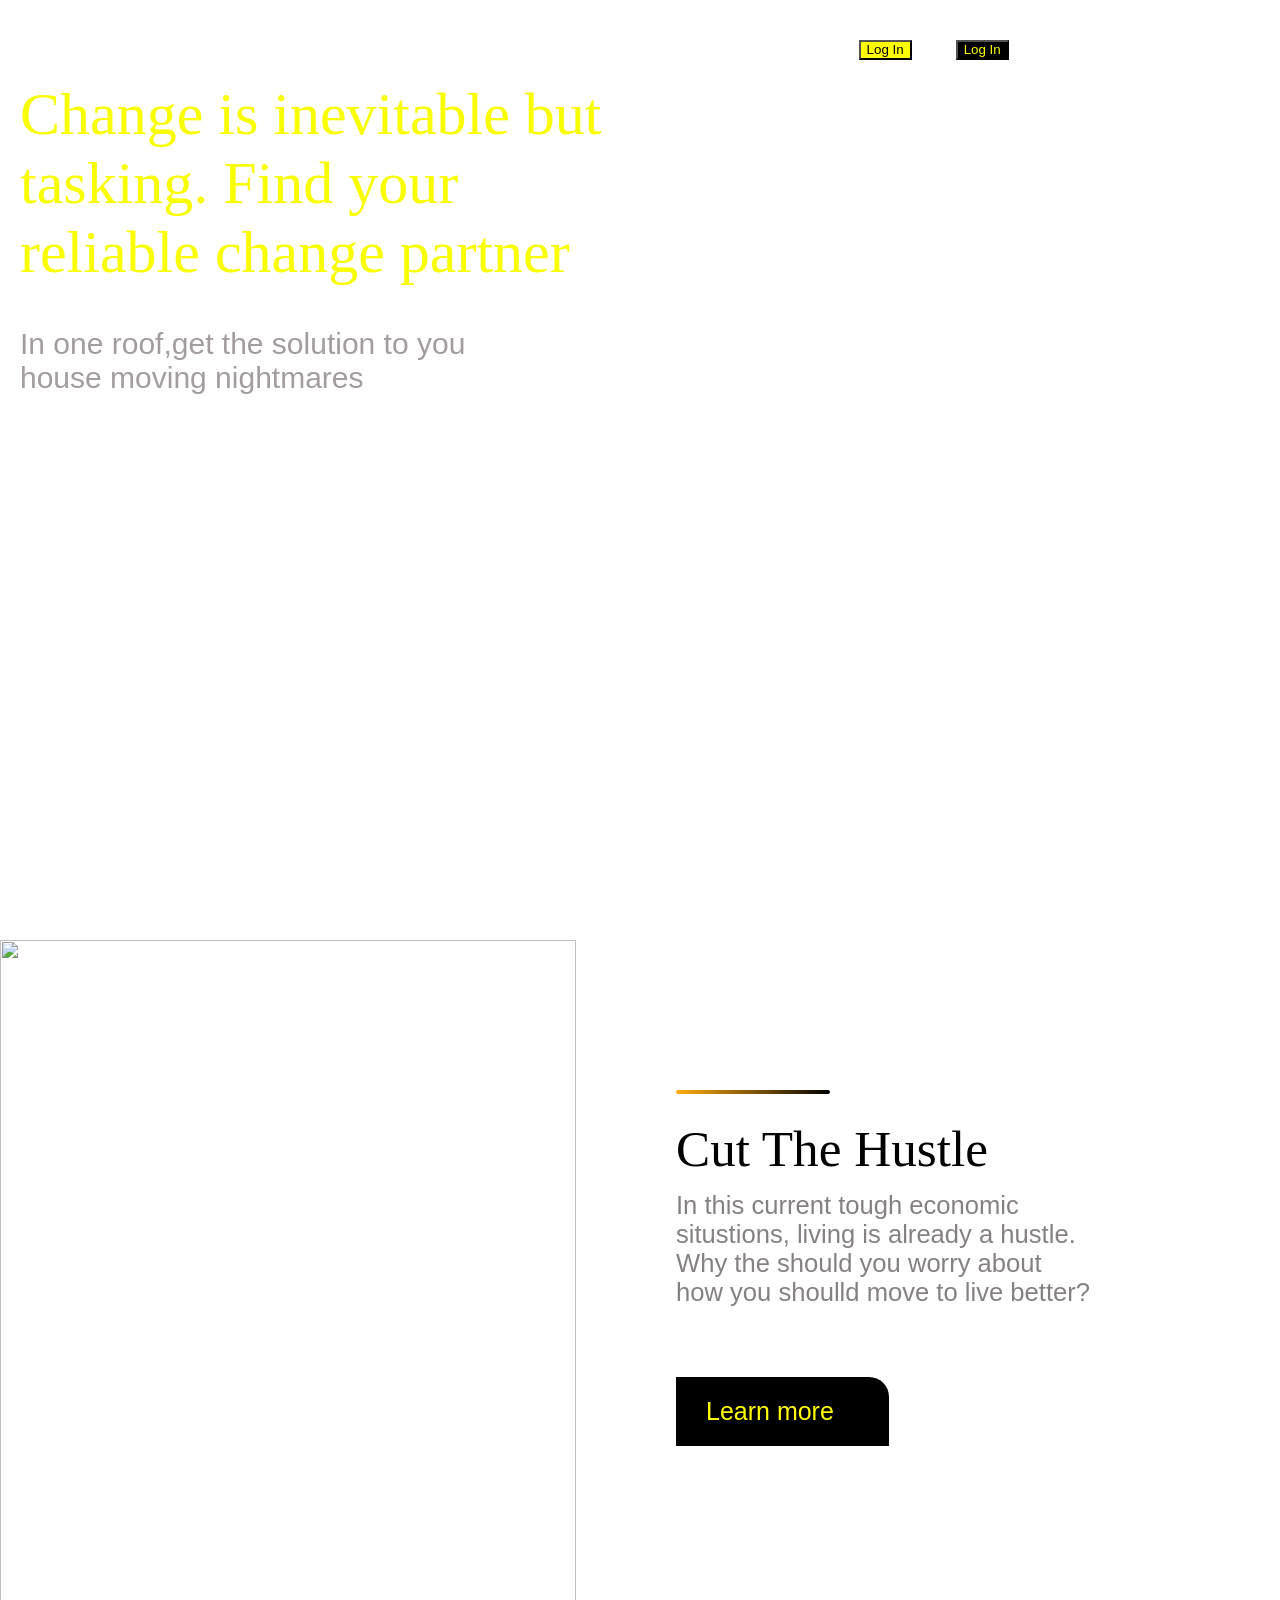
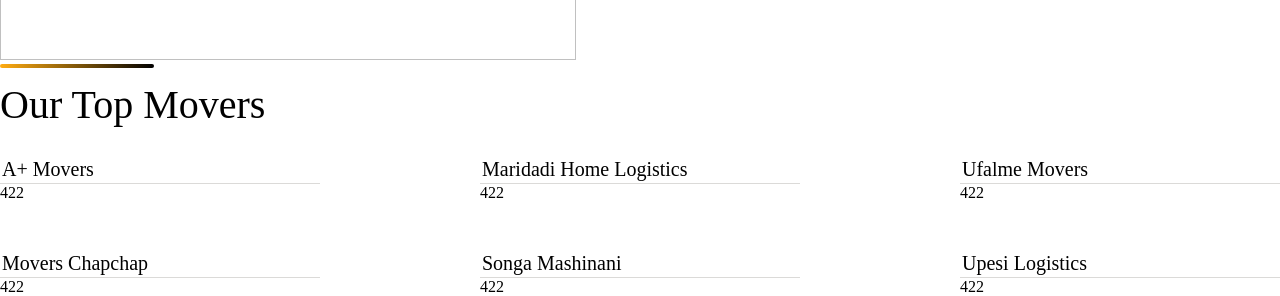
==== page1.html @ 0bf2f9d8 "add the movers section" ====
<!DOCTYPE html>
<html lang="en">
<head>
    <meta charset="UTF-8">
    <meta http-equiv="X-UA-Compatible" content="IE=edge">
    <meta name="viewport" content="width=device-width, initial-scale=1.0">
    <title>Movers</title>
    <link rel="stylesheet" href="./Assets/CSS/Index.css">  
</head>
<body>
    <header>
        <div class="sect1">
            <!---- navigation tabs---->
            <nav>
             <div class="Links"> 
                 <ul>
                     <li> <a href="">Home</a> </li>
                     <li> <a href="">About Us</a> </li>
                     <li> <a href="">Movers</a> </li>
                     <li> <a href="">Contact Us</a> </li>
                     <li>  <a href=""><button class="login">Log In</button> </a></li>
                     <li> <a href=""> <bUtton class="Signup">Log In</bUtton> </a> </li>
                 </ul>
             </div>
         </nav>
         <p class="heading" >Change is inevitable but <br> tasking. Find your <br> reliable change partner </h2>
         <p class="text" >In one roof,get the solution to you <br> house moving nightmares</p>
     </div>
      
    </header>
    <!--hustle section-->
    <section>
        <div class="new">
            <div class="image">
                <img src="https://drive.google.com/uc?export=view&id=1wGNDqezR77_tP1-acXVqNkg7n3JjcsvZ" alt="">
            </div>
           
            
            <div class="content">
                <div class="gradient"></div>
                <p class="hustle1">Cut The Hustle</p>
                <p class="hustle2">
                    In this current tough economic <br> situstions, living is already a hustle. <br> Why the should you worry about <br> how you shoulld move to live better?
                </p>
                <button>Learn more <i class="fa-solid fa-right-long"></i></button>
    
            </div>
               
        </div>
    </section>
  
     <!--movers section-->
     <section>
        <div class="top-movers">
            <div class="gradient">
            
            </div>
            <p class="mover-title">Our Top Movers</p>
            <div class="images one">
                <div class="movers-images">
                    <img src="https://drive.google.com/uc?export=view&id=1odaR59jTMMWi6GWCTKo7ntc83jByDKtT" alt="">
                    <p class="caption">A+ Movers</p>
                    <div class="icons">
                        <div>
                            <p>4</p>
                        </div>
                        <div>
                            <p>2</p>
                        </div>
                        <div>
                            <p>2</p>
                        </div>
                    </div>
                </div>
    
                <div class="movers-images">
                    <img src="https://drive.google.com/uc?export=view&id=14HpmNRPGj2HlSkysNHHCPE0c6_llzDOQ" alt="">
                        <p class="caption">Maridadi Home Logistics</p>
                    <div class="icons">
                        <div>
                            <p>4</p>
                        </div>
                        <div>
                            <p>2</p>
                        </div>
                        <div>
                            <p>2</p>
                        </div>
                    </div>
                </div>
    
                <div class="movers-images">
                    <img src="https://drive.google.com/uc?export=view&id=1UcqrtDlQf08TvlGvOyrnf8DUQJAL1cjx" alt="">
                        <p class="caption">Ufalme Movers</p>
                    <div class="icons">
                        <div>
                            <p>4</p>
                        </div>
                        <div>
                            <p>2</p>
                        </div>
                        <div>
                            <p>2</p>
                        </div>
                    </div>
                </div>
            </div>
        
            <div class="images two">
                <div class="movers-images">
                    <img src="https://drive.google.com/uc?export=view&id=1l_9QiPdOMaX5rmiSs_bNskpcy6Ru88q3" alt="">
                        <p class="caption">Movers Chapchap</p>
                    <div class="icons">
                        <div>
                            <p>4</p>
                        </div>
                        <div>
                            <p>2</p>
                        </div>
                        <div>
                            <p>2</p>
                        </div>
                    </div>
                </div>
    
                <div class="movers-images">
                    <img src="https://drive.google.com/uc?export=view&id=1YvtdyaCL0hnz4FG4ocVP2aEmI9rMRCM8" alt="">
                        <p class="caption">Songa Mashinani</p>
                    <div class="icons">
                        <div>
                            <p>4</p>
                        </div>
                        <div>
                            <p>2</p>
                        </div>
                        <div>
                            <p>2</p>
                        </div>
                    </div>
                </div>
    
                <div class="movers-images">
                    <img src="https://drive.google.com/uc?export=view&id=1LG-35J1LLqEx_qrvR2n0JsU9qG8nyfxf" alt="">
                        <p class="caption">Upesi Logistics</p>
                    <div class="icons">
                        <div>
                            <p>4</p>
                        </div>
                        <div>
                            <p>2</p>
                        </div>
                        <div>
                            <p>2</p>
                        </div>
                    </div>
                </div>
            </div>
        </div>
    
     </section>
       
</body>
</html>
---- Assets/CSS/Index.css ----
*{
    box-sizing: border-box;
    margin: 0;
    padding-top: 0;
}

body{
    background-color: white;


}

.sect1{
    background:url("https://drive.google.com/uc?export=view&id=1MpFJUVxBxTTFR_eBrzQ8WU39ZTwvHJ3O");
    padding-top: 20px;
    background-size: cover;
    background-position:center;
    background-repeat: no-repeat;
    height: 100vh;
   
}
.Links{
    text-align: center;
    padding-left: 150px;
    
}
.Links li{
    display: inline-block;
    padding: 20px;
    
}
.Links li a{
    text-decoration: none;
    color: white;
}

.Links .login{
    background-color: yellow;
    color: black;

}
.Links .Signup{
    background-color: black;
    color: yellow;
}
.heading{
    font-size: 60px;
    padding-bottom: 40px;
    padding-left: 20px;
    color: #FAFF00;
    font-family: 'Adamina', serif;

}
.text{
    padding-left: 20px;
    font-family: 'Poppins', sans-serif;
    color: #a39d9d;
    font-size: 30px;
}
.new{
    padding-top: 40px;
    display: flex;
}
.image{
    width: 45%;
}
.new .image img{
    width: 100%;
    height: 80vh;

}
.content{
    padding-left: 30px;
    align-items: center;
    padding-top: 150px;
    padding-left: 100px;
    

}
.hustle1{
    font-size: 4vw;
    padding: 1vw 0;
    font-family: 'Adamina', serif;
}
.hustle2{
    font-size: 2vw;
    font-family: 'Poppins', sans-serif;
    color: #868181;
}
.content button{
    margin-top: 70px;
    padding: 20px 30px;
    border-top-right-radius: 20px;
    border: none;
    background-color:black;
    color: yellow;
    font-size: 25px;
}
.content button i{
    margin-left: 2vw;
}
.gradient {
    margin-bottom: 1vw;
    width: 12vw;
    height: .3vw;
    background-image: linear-gradient(to right, #FFAC12, black) ;
    border-radius: 2vw;
}
.mover-title{
    font-size: 40px;
}
.images{
    position: relative;
    display: flex;
    justify-content: space-between;
    margin-top: 10px;
}
.two{
    margin-top: 30px;
}

.movers-images{
    background-color: white;
    border-radius: 3vh;
    width: 25vw;
}
.movers-images img{
    height: auto;
    width: 25vw;
   
}
.movers-images .caption{
    font-size: 20px;
    padding: 2px;
}
.movers-images .icons{
    border-top: 1px solid #dbdad8;
    display: flex;
}
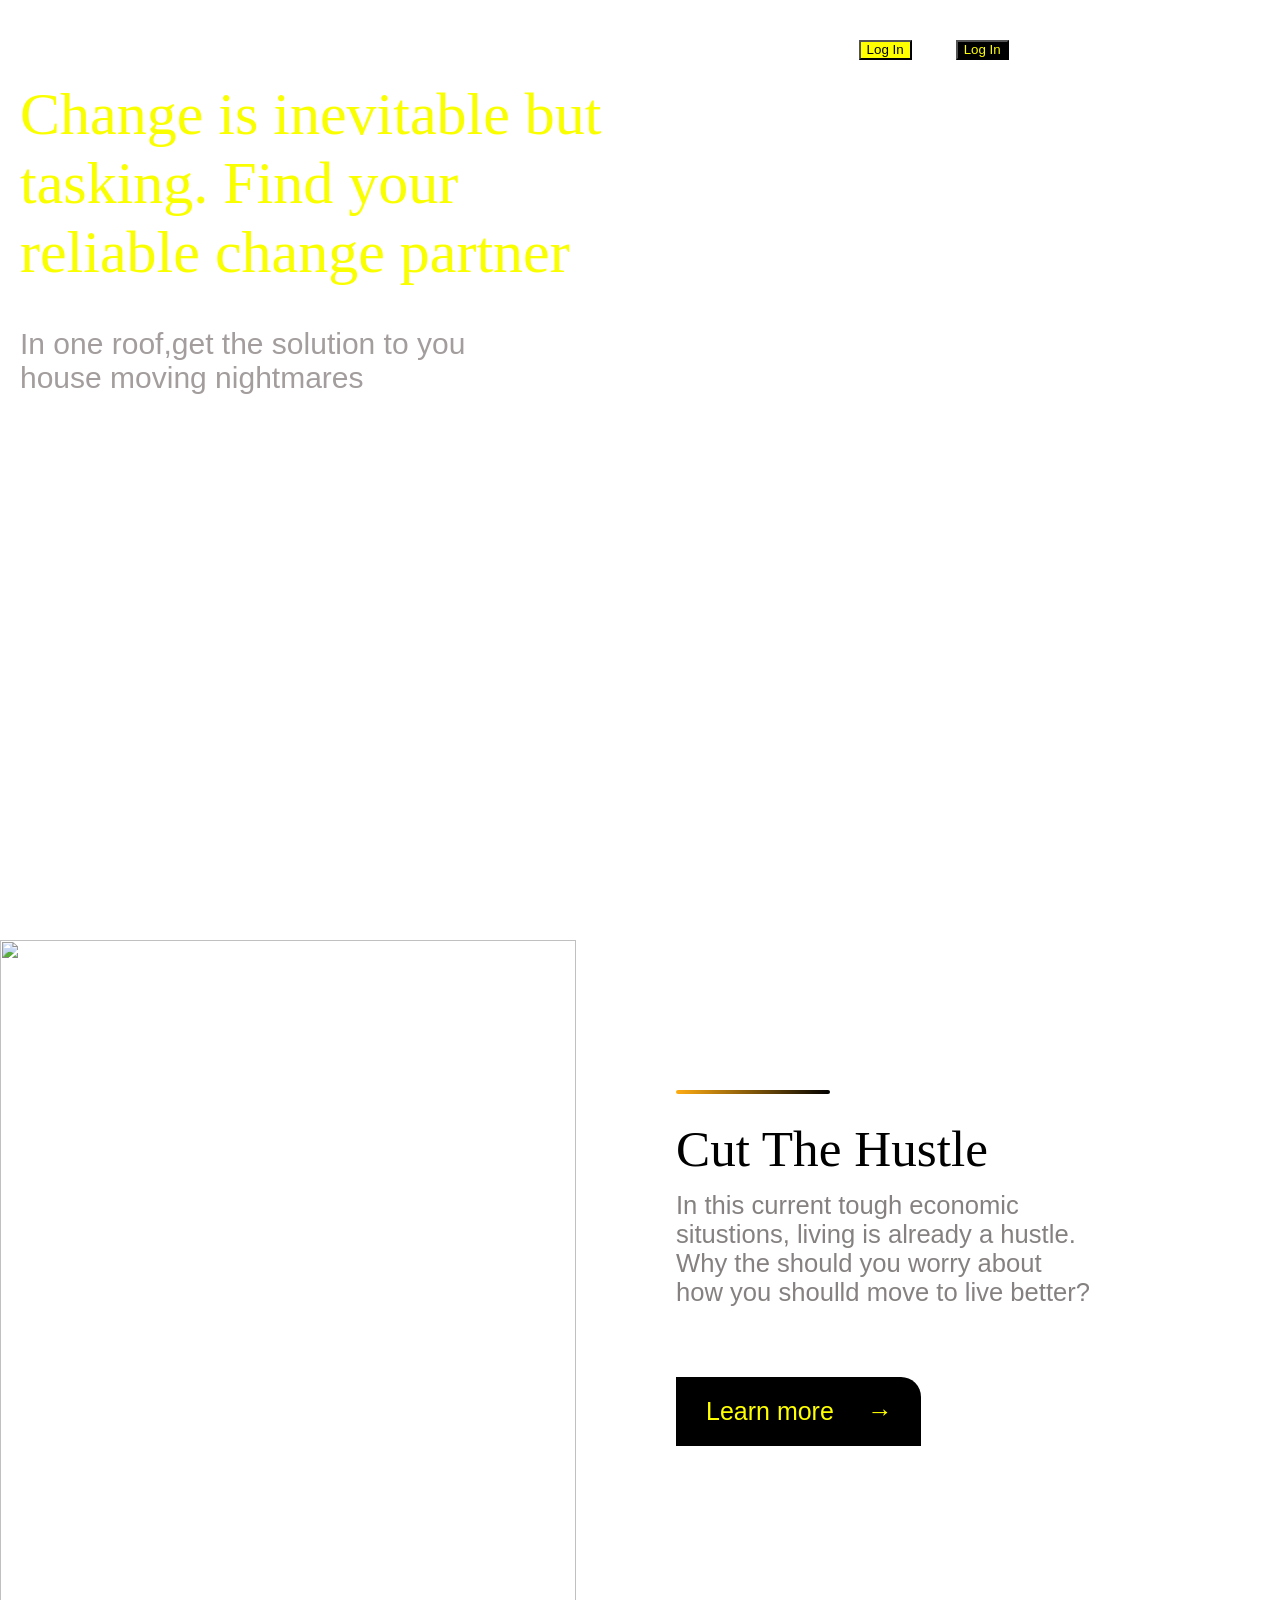
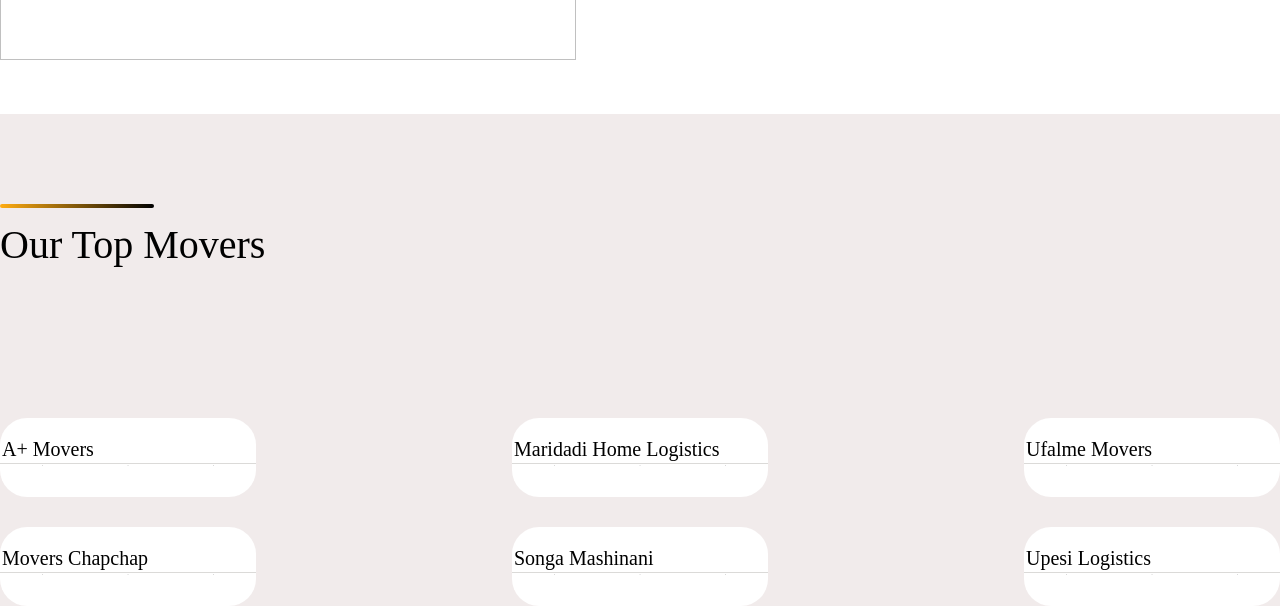
==== commit 79723225: "add movers section" ====
--- a/page1.html
+++ b/page1.html
@@ -42,7 +42,7 @@
                 <p class="hustle2">
                     In this current tough economic <br> situstions, living is already a hustle. <br> Why the should you worry about <br> how you shoulld move to live better?
                 </p>
-                <button>Learn more <i class="fa-solid fa-right-long"></i></button>
+                <button>Learn more <i class="fa-solid fa-right-long"><span>&#x2192;</span></i></button>
     
             </div>
                
@@ -50,7 +50,7 @@
     </section>
   
      <!--movers section-->
-     <section>
+     <section class="movers-sec">
         <div class="top-movers">
             <div class="gradient">
             
--- a/Assets/CSS/Index.css
+++ b/Assets/CSS/Index.css
@@ -106,12 +106,25 @@
     background-image: linear-gradient(to right, #FFAC12, black) ;
     border-radius: 2vw;
 }
+.top-movers{
+    margin-top: 40px;
+}
+.top-movers .mover-title{
+    margin-bottom: 150px;
+}
+.movers-sec{
+    margin-top: 50px;
+    padding-top: 50px;
+    background-color: #f1ebeb;
+    align-items: center;
+}
 .mover-title{
     font-size: 40px;
 }
 .images{
     position: relative;
     display: flex;
+    align-items: left;
     justify-content: space-between;
     margin-top: 10px;
 }
@@ -122,11 +135,12 @@
 .movers-images{
     background-color: white;
     border-radius: 3vh;
-    width: 25vw;
+    width: 20vw;
+    padding-bottom: 30px;
 }
 .movers-images img{
     height: auto;
-    width: 25vw;
+    width: 20vw;
    
 }
 .movers-images .caption{
@@ -137,3 +151,11 @@
     border-top: 1px solid #dbdad8;
     display: flex;
 }
+.icons p{
+    font-size: 1px;
+    padding: 1px;
+    text-align: center;
+}
+.icons div{
+    min-width: 33.333%;
+}
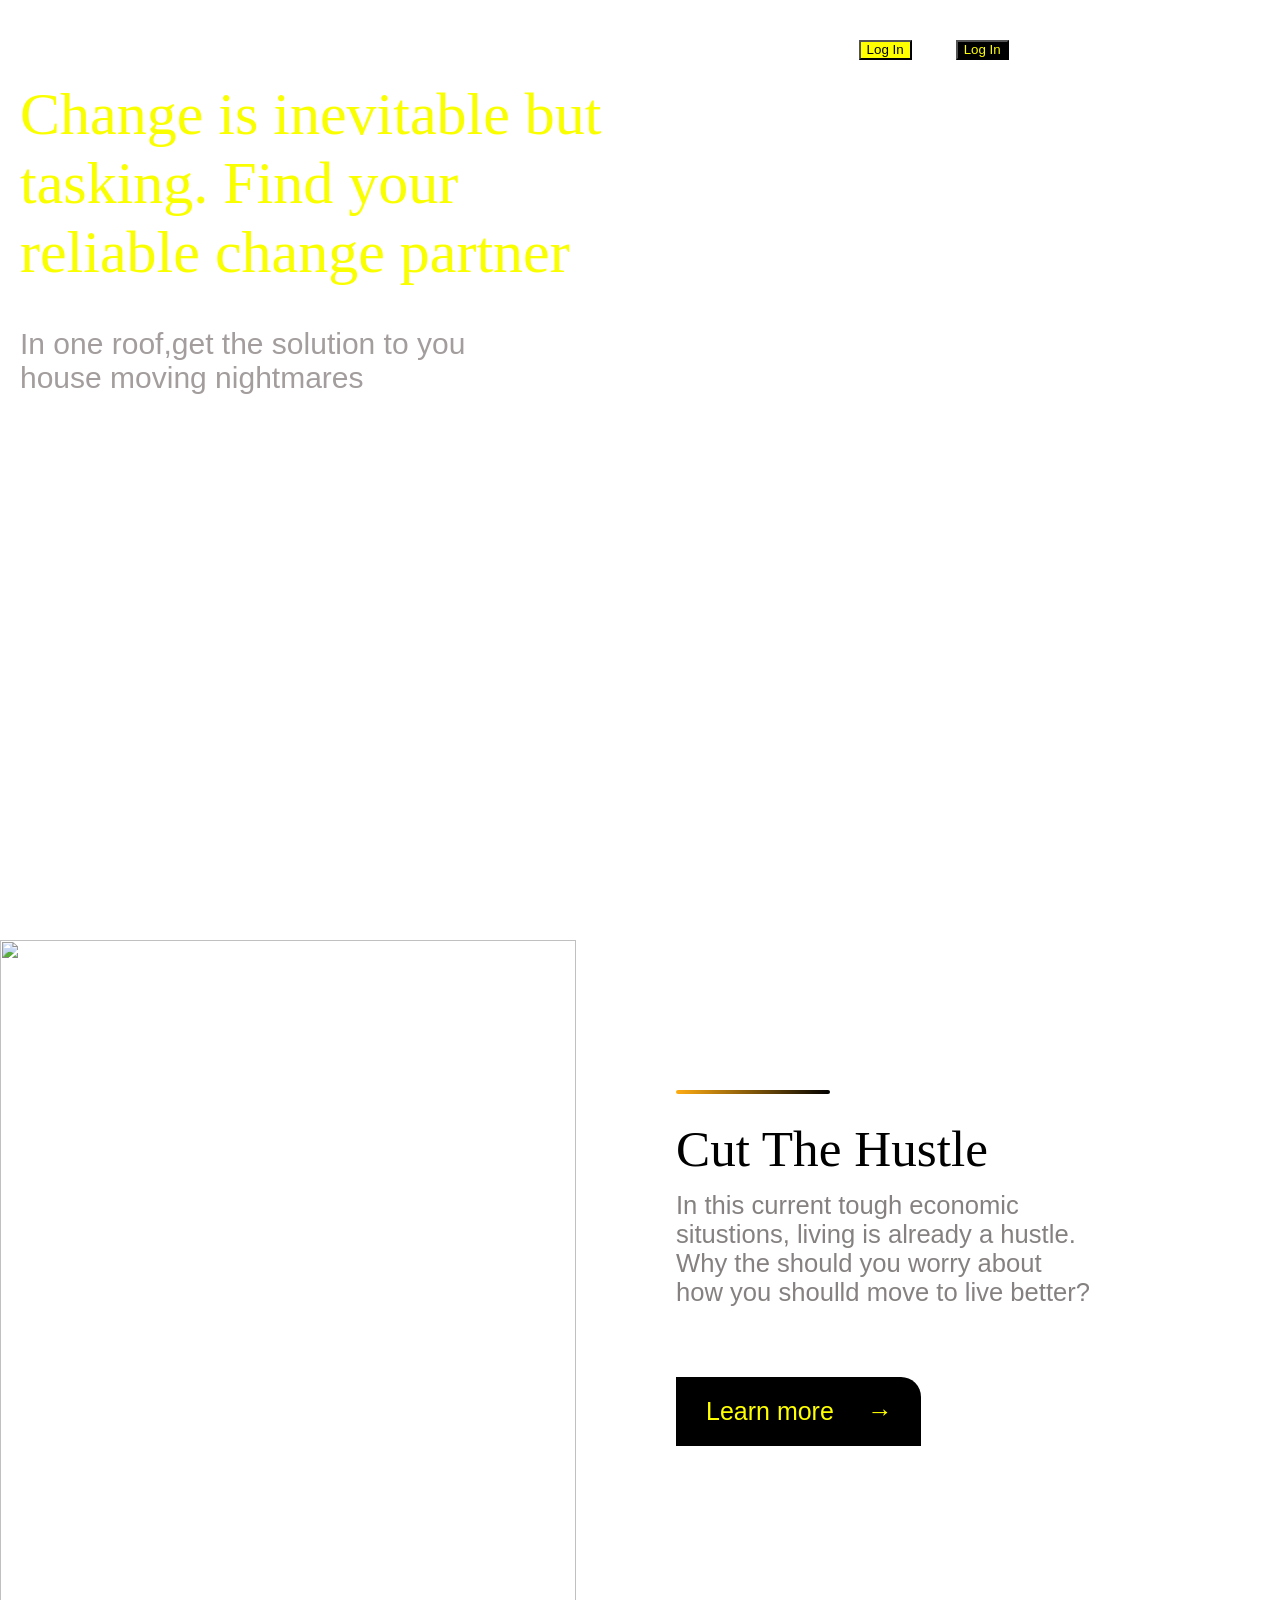
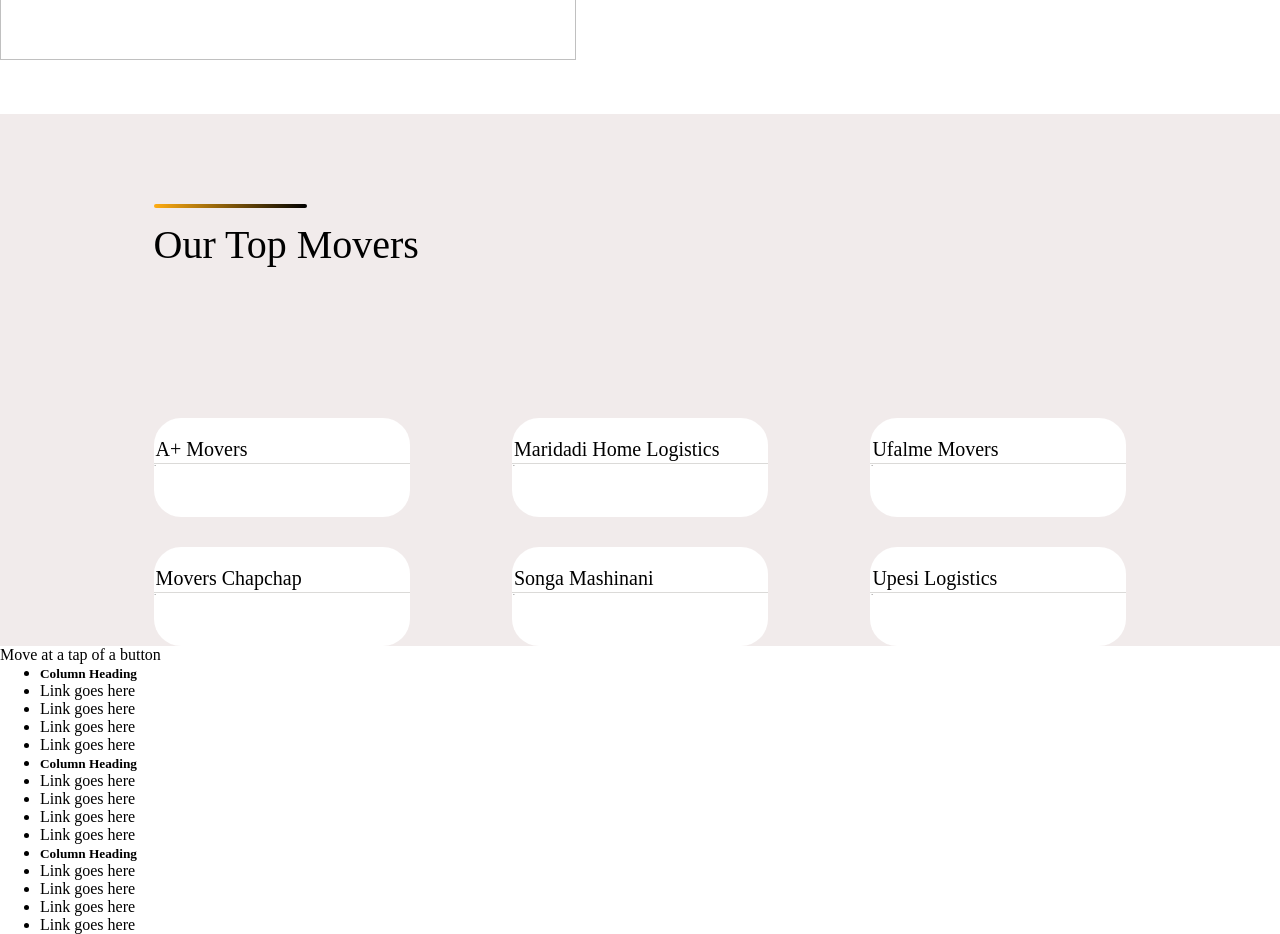
==== commit 8165449d: "add the footer section" ====
--- a/page1.html
+++ b/page1.html
@@ -158,6 +158,42 @@
         </div>
     
      </section>
+     <!--Footer section here-->
+     <footer>
+        <div class="footer-sec">
+            <p>Move at a tap of <span>a button</span></p>
+        </div>
+        <div class="footer">
+            <div class="footer-icons">
+                <i class="fa-brands fa-facebook-f"></i>
+                <i class="fa-brands fa-twitter"></i>
+                <i class="fa-brands fa-instagram"></i>
+            </div>
+            <div class="footer-list">
+                <ul>
+                    <li><h5>Column Heading</h5></li>
+                    <li>Link goes here</li>
+                    <li>Link goes here</li>
+                    <li>Link goes here</li>
+                    <li>Link goes here</li>
+                </ul>
+                <ul>
+                    <li><h5>Column Heading</h5></li>
+                    <li>Link goes here</li>
+                    <li>Link goes here</li>
+                    <li>Link goes here</li>
+                    <li>Link goes here</li>
+                </ul>
+                <ul>
+                    <li><h5>Column Heading</h5></li>
+                    <li>Link goes here</li>
+                    <li>Link goes here</li>
+                    <li>Link goes here</li>
+                    <li>Link goes here</li>
+                </ul>
+            </div>
+        </div>
+     </footer>
        
 </body>
 </html>
--- a/Assets/CSS/Index.css
+++ b/Assets/CSS/Index.css
@@ -117,6 +117,8 @@
     padding-top: 50px;
     background-color: #f1ebeb;
     align-items: center;
+    padding-left: 12%;
+    padding-right: 12%;
 }
 .mover-title{
     font-size: 40px;
@@ -124,7 +126,6 @@
 .images{
     position: relative;
     display: flex;
-    align-items: left;
     justify-content: space-between;
     margin-top: 10px;
 }
@@ -136,7 +137,7 @@
     background-color: white;
     border-radius: 3vh;
     width: 20vw;
-    padding-bottom: 30px;
+    padding-bottom: 50px;
 }
 .movers-images img{
     height: auto;
@@ -151,11 +152,10 @@
     border-top: 1px solid #dbdad8;
     display: flex;
 }
-.icons p{
+.icons {
+    display: flex;
     font-size: 1px;
     padding: 1px;
     text-align: center;
 }
-.icons div{
-    min-width: 33.333%;
-}
+
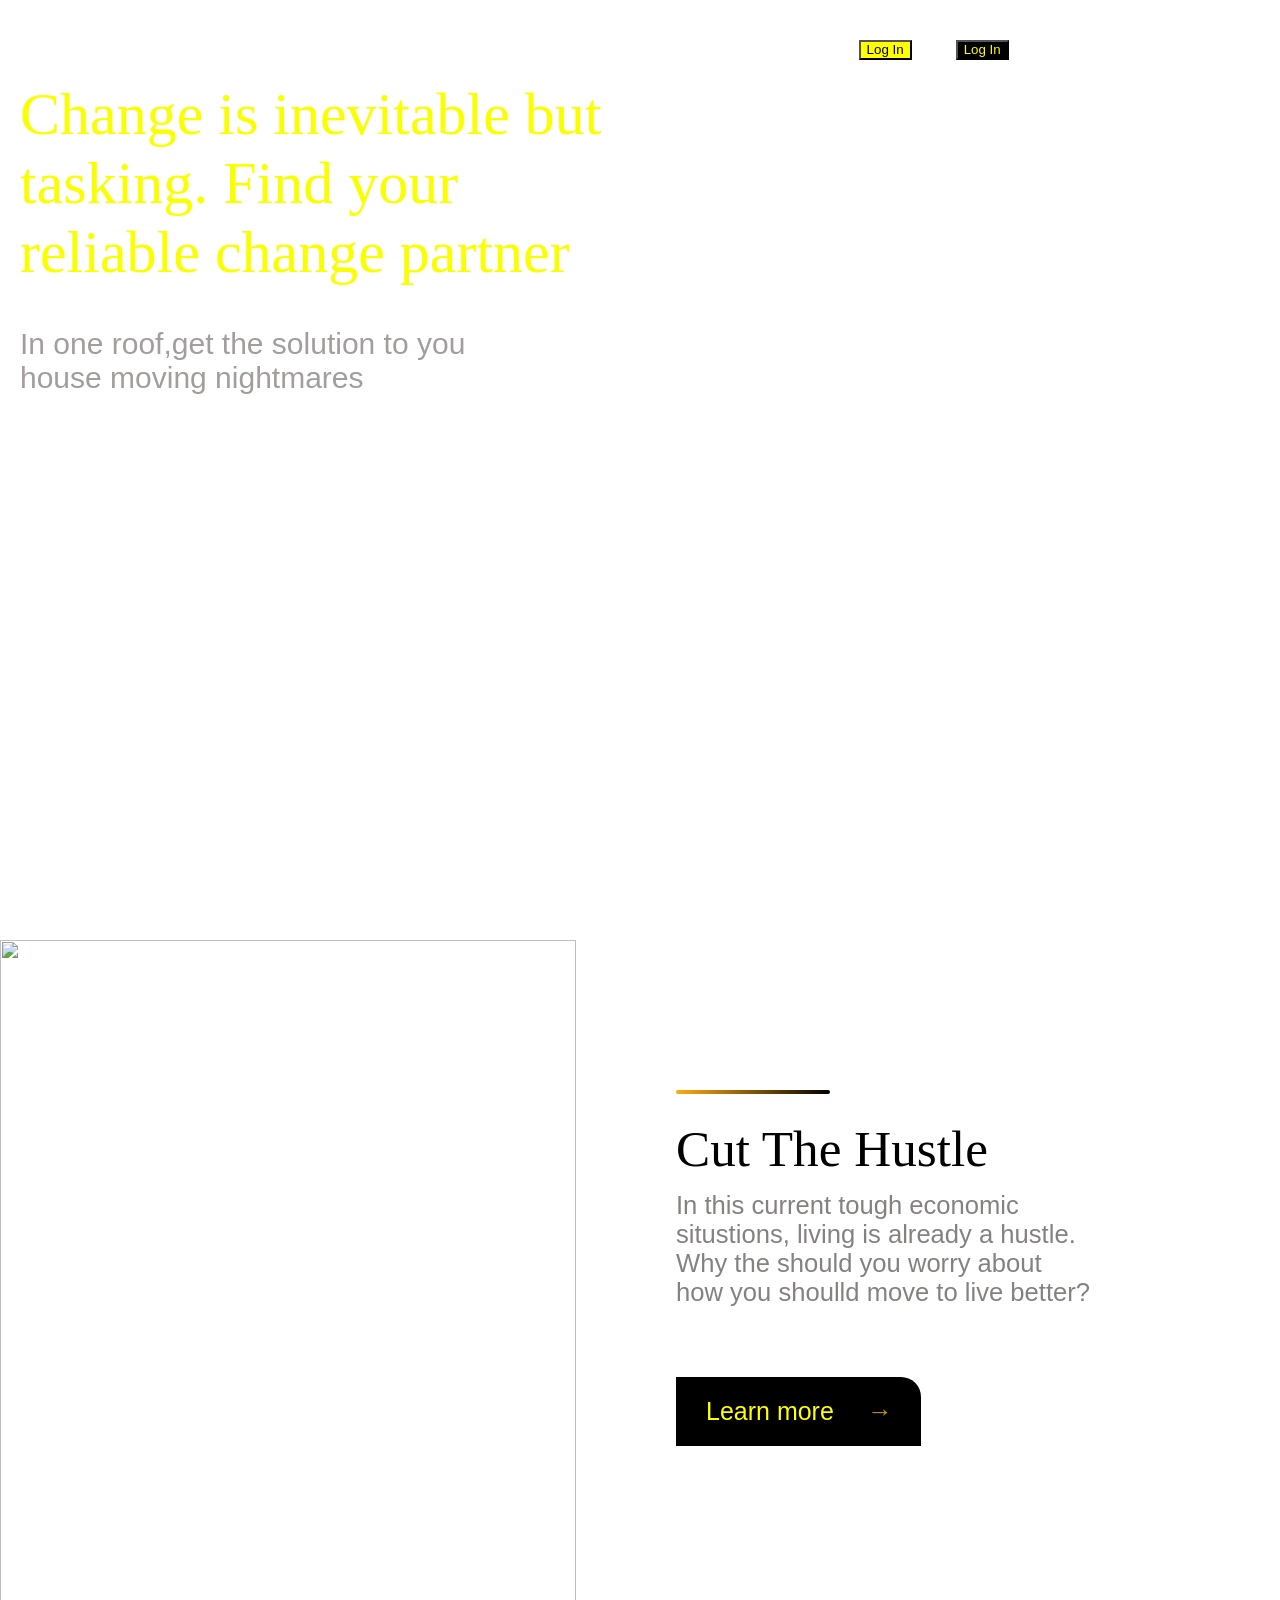
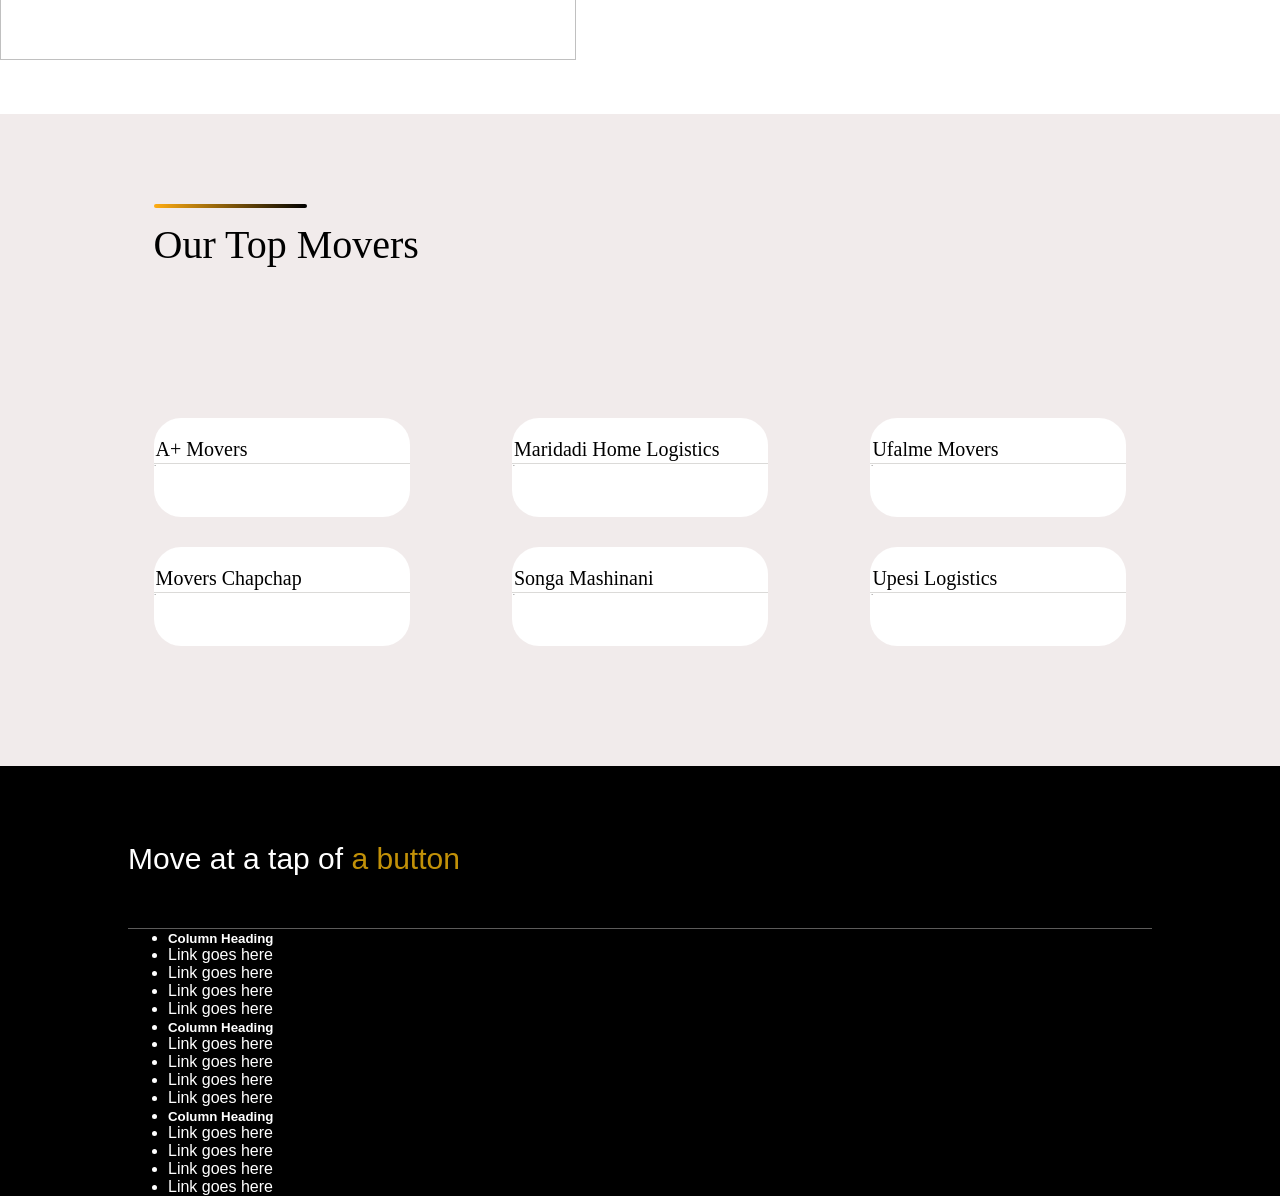
==== commit 27f24575: "style and position heading in footer section" ====
--- a/page1.html
+++ b/page1.html
@@ -160,7 +160,7 @@
      </section>
      <!--Footer section here-->
      <footer>
-        <div class="footer-sec">
+        <div class="footer-name">
             <p>Move at a tap of <span>a button</span></p>
         </div>
         <div class="footer">
--- a/Assets/CSS/Index.css
+++ b/Assets/CSS/Index.css
@@ -131,6 +131,8 @@
 }
 .two{
     margin-top: 30px;
+    padding-bottom: 120px;
+
 }
 
 .movers-images{
@@ -159,3 +161,19 @@
     text-align: center;
 }
 
+footer{
+    background-color: black;
+    max-height: 90vh;
+    color: white;
+    padding: 0 10vw;
+    font-family: Verdana, Geneva, Tahoma, sans-serif;
+
+}
+.footer-name p{
+    font-size: 30px;
+    padding: 6vw 0 4vw ;
+    border-bottom: 1px solid #5c5b5a;
+}
+span{
+    color: #dda509e0;
+}
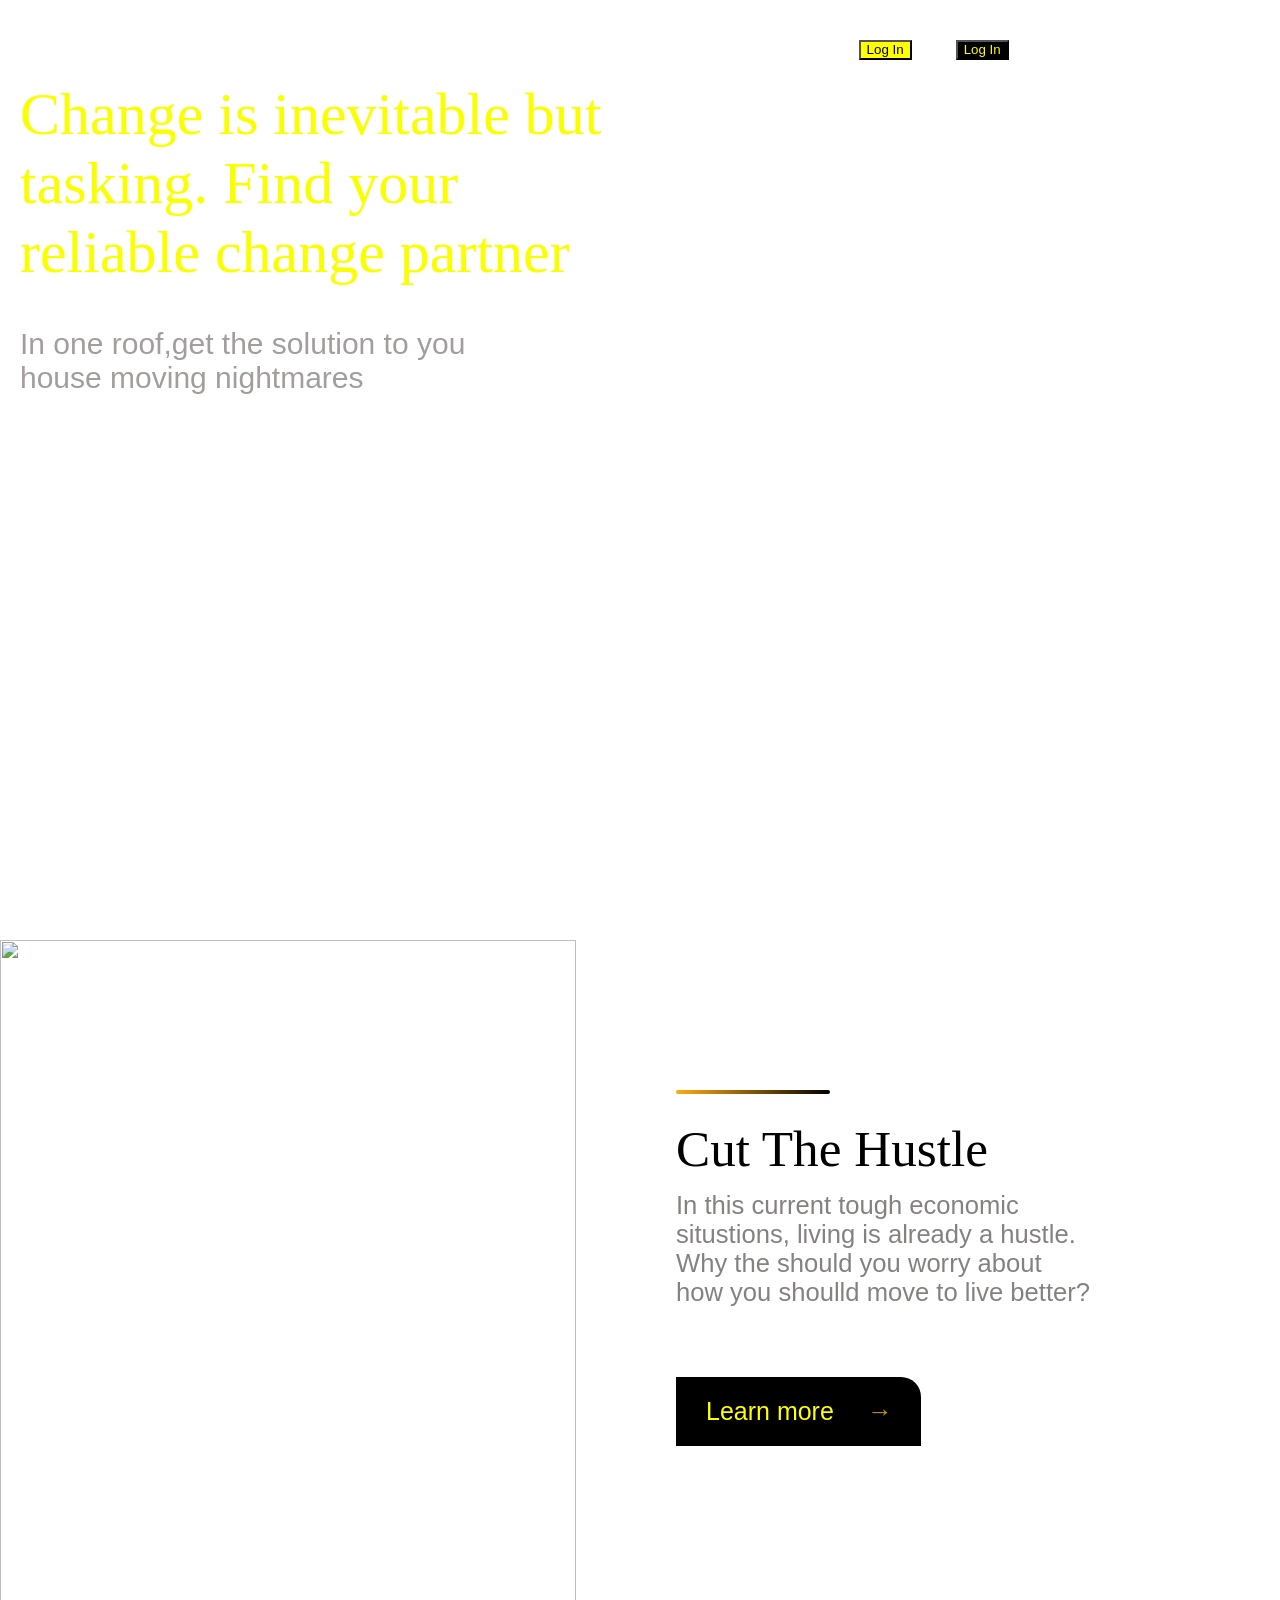
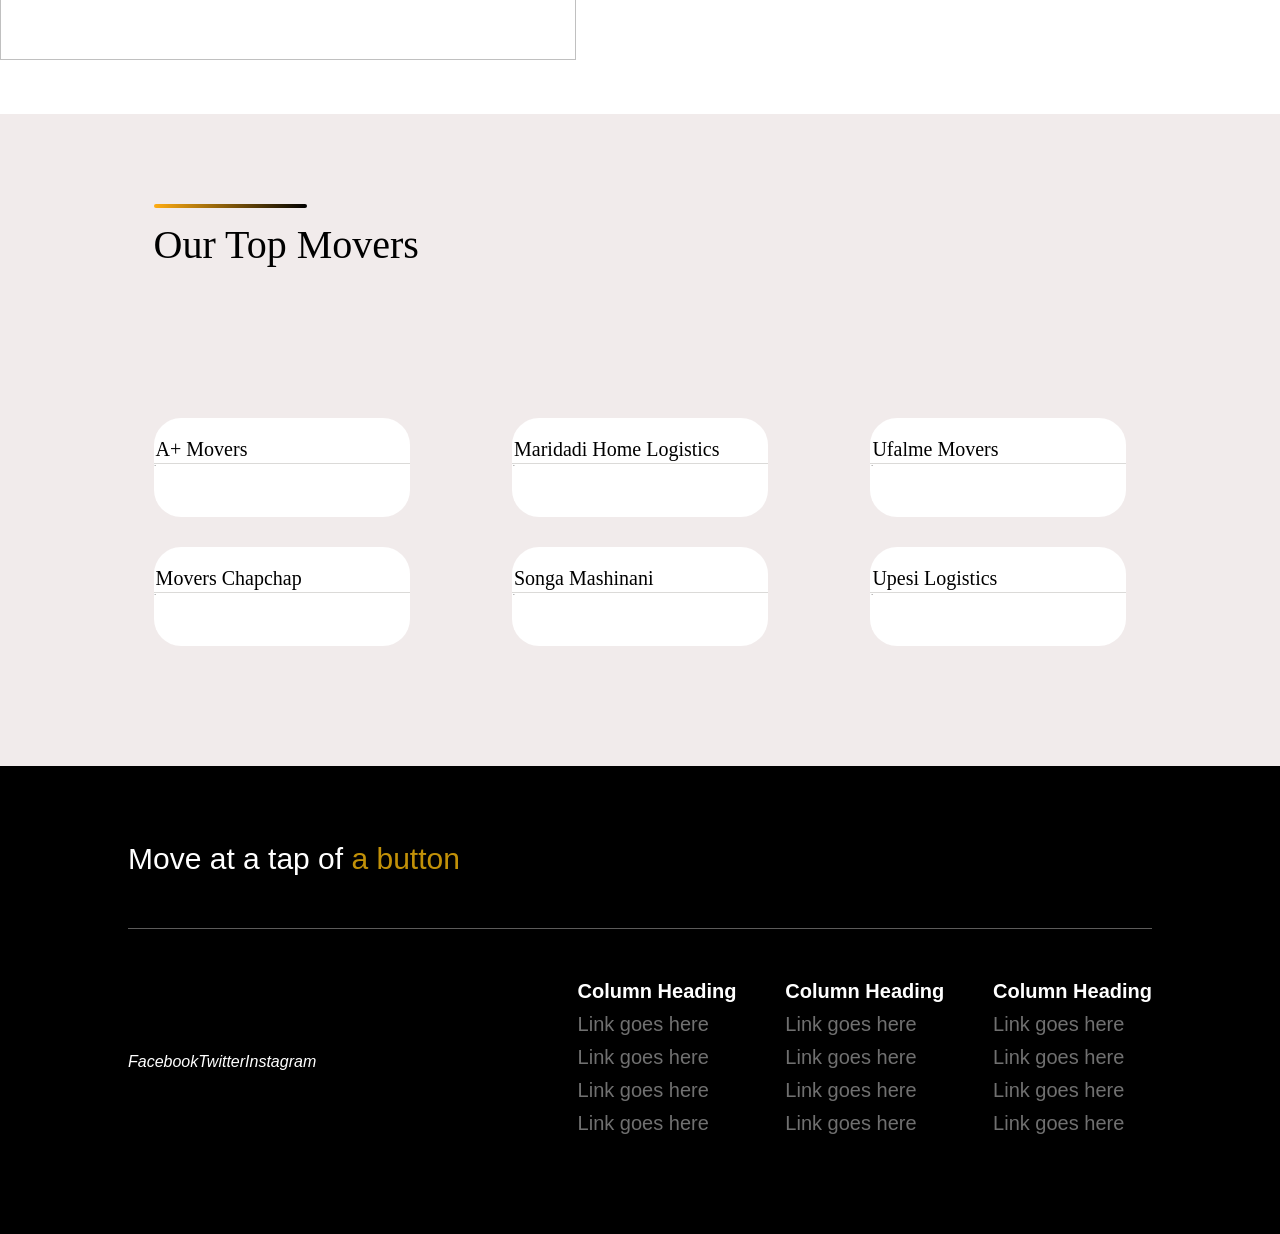
==== commit 4eebe655: "style the footer section" ====
--- a/page1.html
+++ b/page1.html
@@ -165,10 +165,11 @@
         </div>
         <div class="footer">
             <div class="footer-icons">
-                <i class="fa-brands fa-facebook-f"></i>
-                <i class="fa-brands fa-twitter"></i>
-                <i class="fa-brands fa-instagram"></i>
-            </div>
+                <i class="fa-brands fa-facebook-f">Facebook</i>
+                <i class="fa-brands fa-twitter"> Twitter</i>
+                <i class="fa-brands fa-instagram">Instagram</i>
+            </div>
+
             <div class="footer-list">
                 <ul>
                     <li><h5>Column Heading</h5></li>
--- a/Assets/CSS/Index.css
+++ b/Assets/CSS/Index.css
@@ -176,4 +176,31 @@
 }
 span{
     color: #dda509e0;
-}+}
+.footer {
+    padding: 4vw 0 7vw;
+    display: flex;
+
+}
+.footer .footer-icons{
+    display: flex;
+    width: 40%;
+    align-items: center;
+}
+.footer .footer-list{
+    display: flex;
+    justify-content: space-between;
+    width: 60%;
+}
+.footer .footer-list ul{
+    list-style: none;   
+}
+.footer .footer-list li{
+    font-size: 20px;
+    padding-bottom: 10px;
+    color: #707070;
+}
+.footer .footer-list ul h5{
+    font-size: 20px;
+    color: white;
+}   
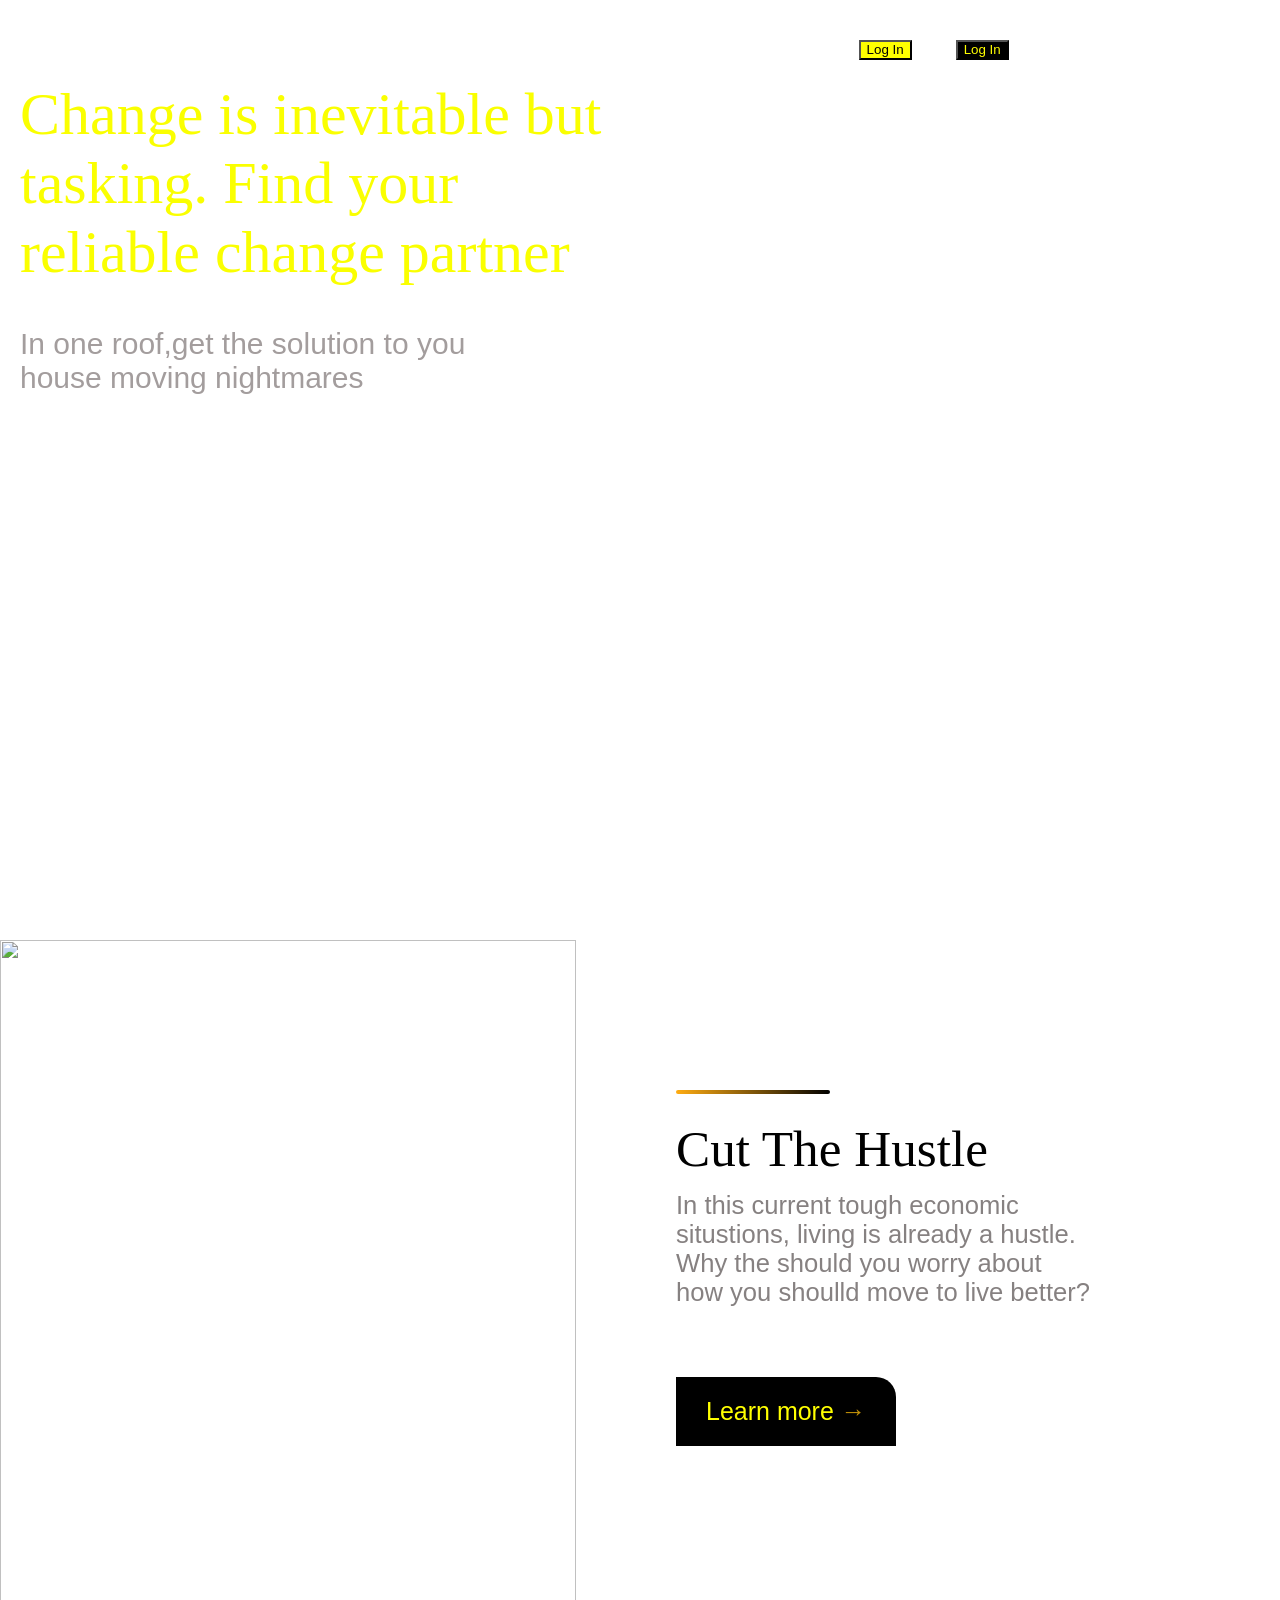
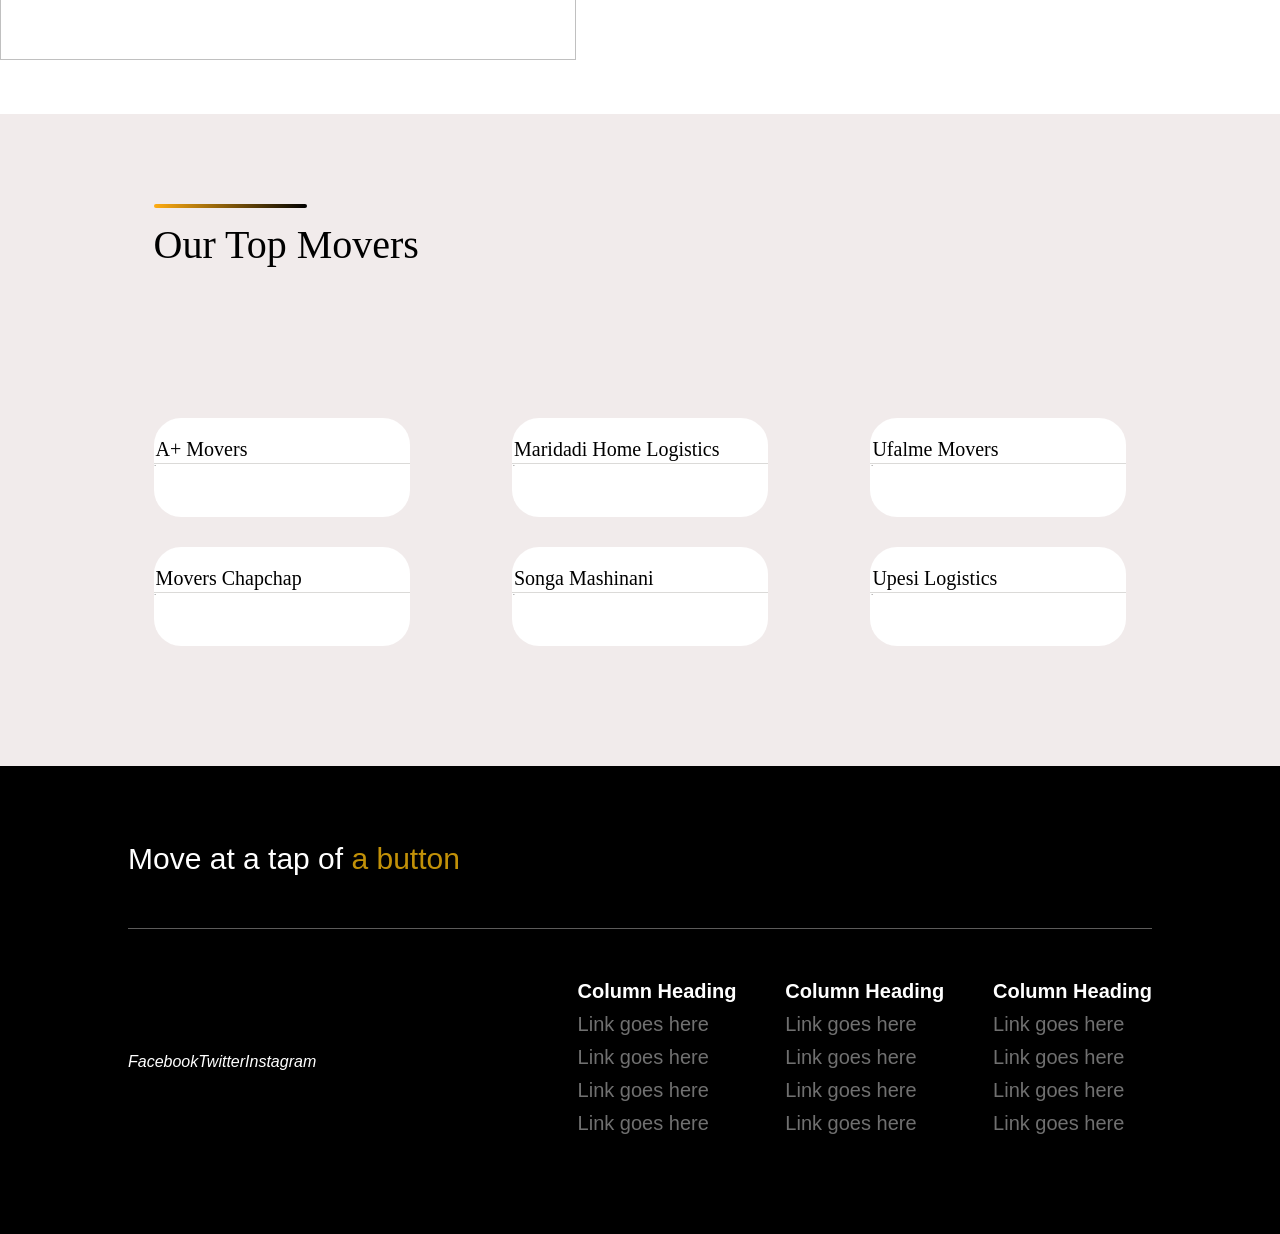
==== commit 6f994ec9: "add second page to web page" ====
--- a/page1.html
+++ b/page1.html
@@ -16,7 +16,7 @@
                  <ul>
                      <li> <a href="">Home</a> </li>
                      <li> <a href="">About Us</a> </li>
-                     <li> <a href="">Movers</a> </li>
+                     <li> <a href="./page2.html">Movers</a> </li>
                      <li> <a href="">Contact Us</a> </li>
                      <li>  <a href=""><button class="login">Log In</button> </a></li>
                      <li> <a href=""> <bUtton class="Signup">Log In</bUtton> </a> </li>
@@ -42,7 +42,7 @@
                 <p class="hustle2">
                     In this current tough economic <br> situstions, living is already a hustle. <br> Why the should you worry about <br> how you shoulld move to live better?
                 </p>
-                <button>Learn more <i class="fa-solid fa-right-long"><span>&#x2192;</span></i></button>
+                <button>Learn more <span>&#x2192;</span></button>
     
             </div>
                
@@ -167,7 +167,7 @@
             <div class="footer-icons">
                 <i class="fa-brands fa-facebook-f">Facebook</i>
                 <i class="fa-brands fa-twitter"> Twitter</i>
-                <i class="fa-brands fa-instagram">Instagram</i>
+                <i class="fa">Instagram</i>
             </div>
 
             <div class="footer-list">
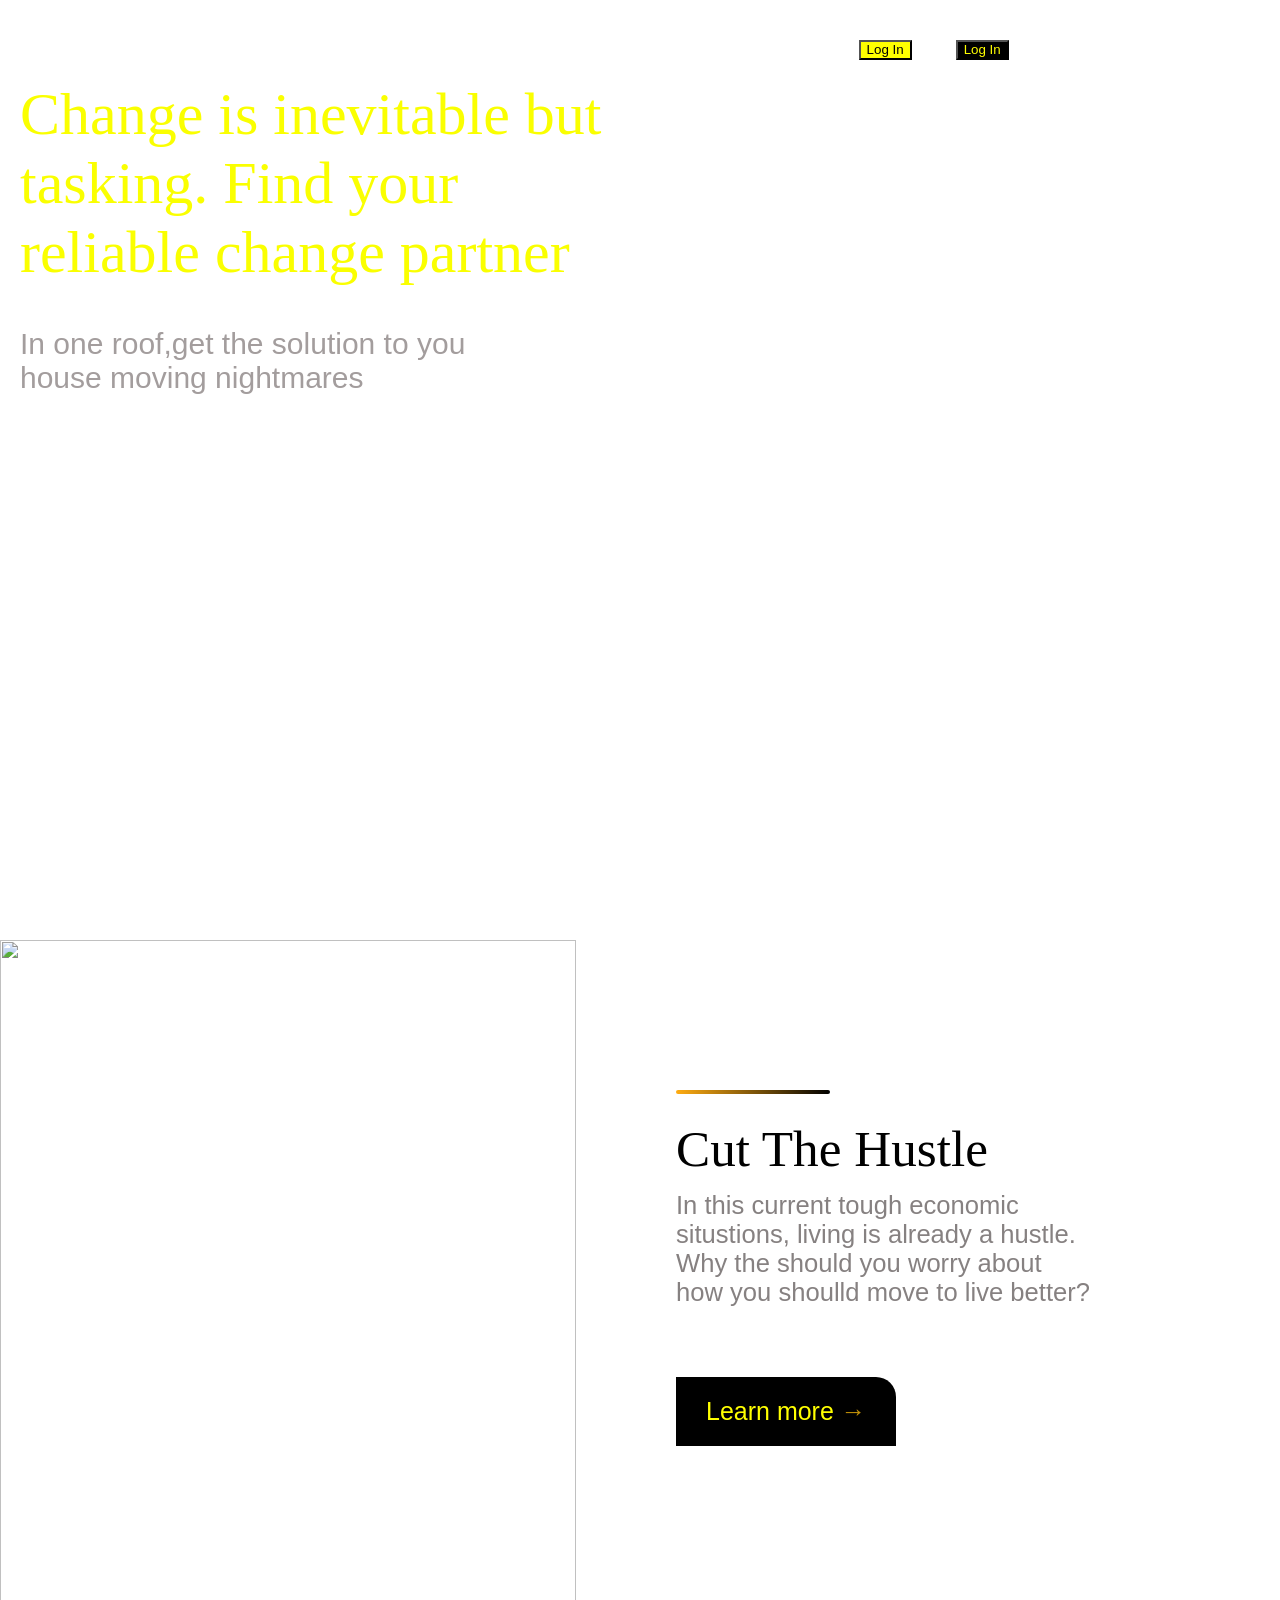
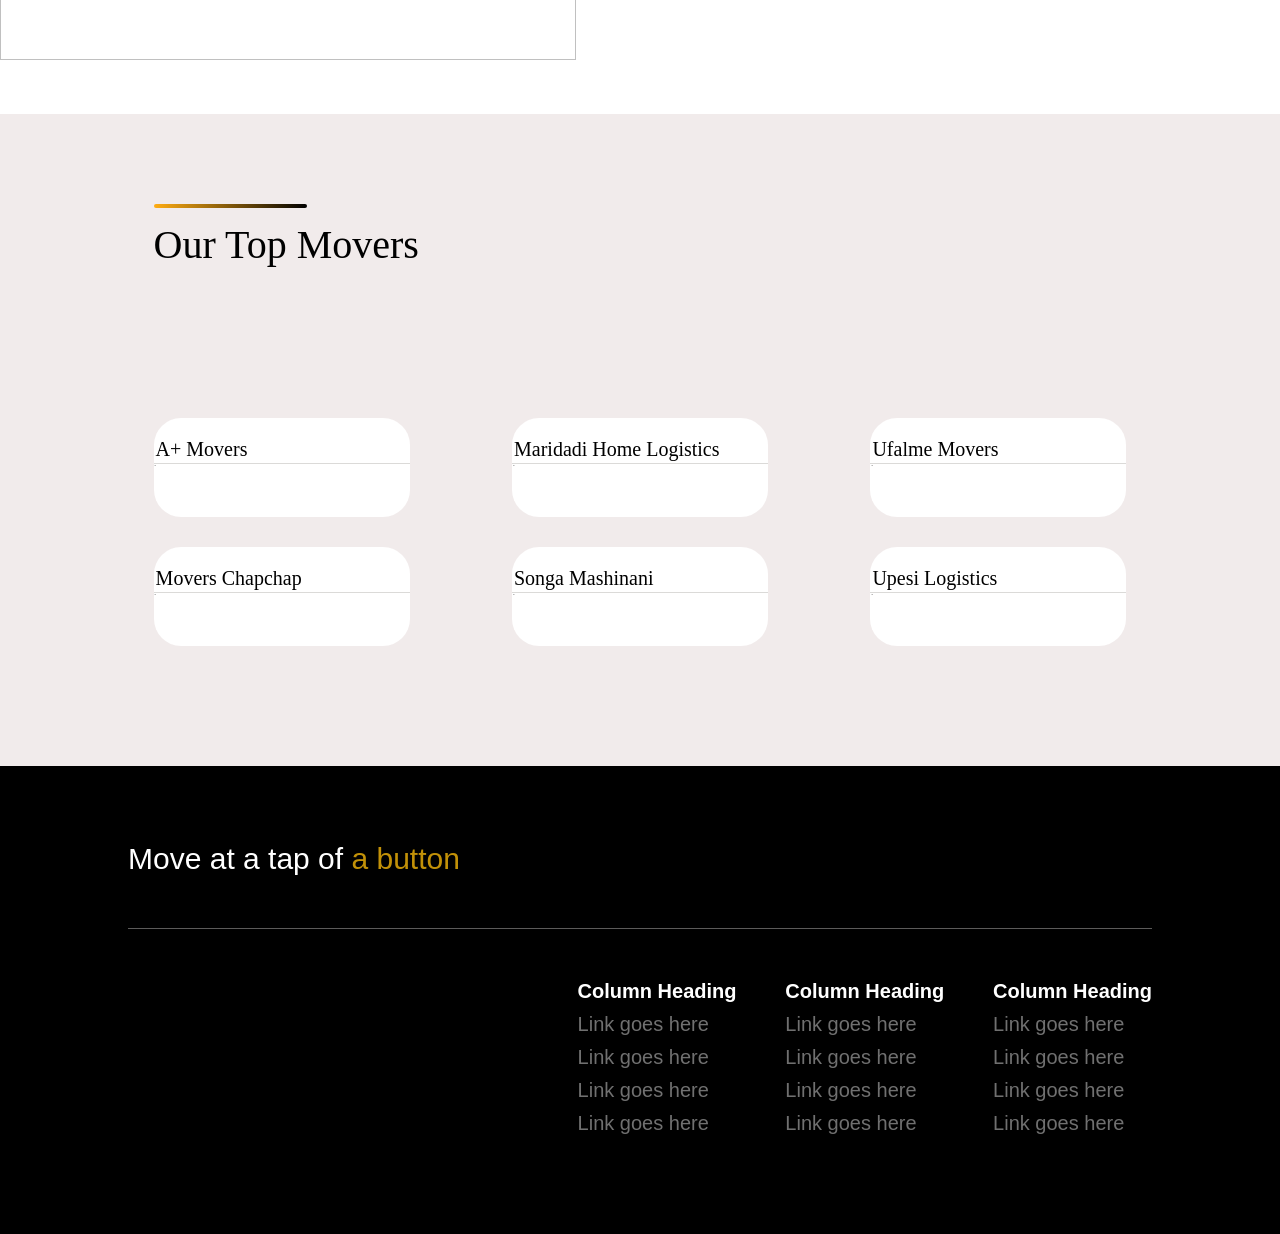
==== commit 36257581: "update page1 by adding icons" ====
--- a/page1.html
+++ b/page1.html
@@ -4,8 +4,10 @@
     <meta charset="UTF-8">
     <meta http-equiv="X-UA-Compatible" content="IE=edge">
     <meta name="viewport" content="width=device-width, initial-scale=1.0">
+  
+    <link rel="stylesheet" href="./Assets/CSS/Index.css"> 
+    <script src="https://kit.fontawesome.com/e7d1e0d4b7.js" crossorigin="anonymous"></script> 
     <title>Movers</title>
-    <link rel="stylesheet" href="./Assets/CSS/Index.css">  
 </head>
 <body>
     <header>
@@ -20,6 +22,7 @@
                      <li> <a href="">Contact Us</a> </li>
                      <li>  <a href=""><button class="login">Log In</button> </a></li>
                      <li> <a href=""> <bUtton class="Signup">Log In</bUtton> </a> </li>
+
                  </ul>
              </div>
          </nav>
@@ -165,9 +168,9 @@
         </div>
         <div class="footer">
             <div class="footer-icons">
-                <i class="fa-brands fa-facebook-f">Facebook</i>
-                <i class="fa-brands fa-twitter"> Twitter</i>
-                <i class="fa">Instagram</i>
+                <i class="fa-brands fa-facebook-f"></i>
+                <i class="fa-brands fa-twitter"> </i>
+                <i class="fa-brands fa-instagram"></i>
             </div>
 
             <div class="footer-list">
--- a/Assets/CSS/Index.css
+++ b/Assets/CSS/Index.css
@@ -204,3 +204,9 @@
     font-size: 20px;
     color: white;
 }   
+.footer-icons{
+    display: flex;
+    justify-content: space-between;
+   padding-left: 150px;
+   padding-right: 150px;
+}
